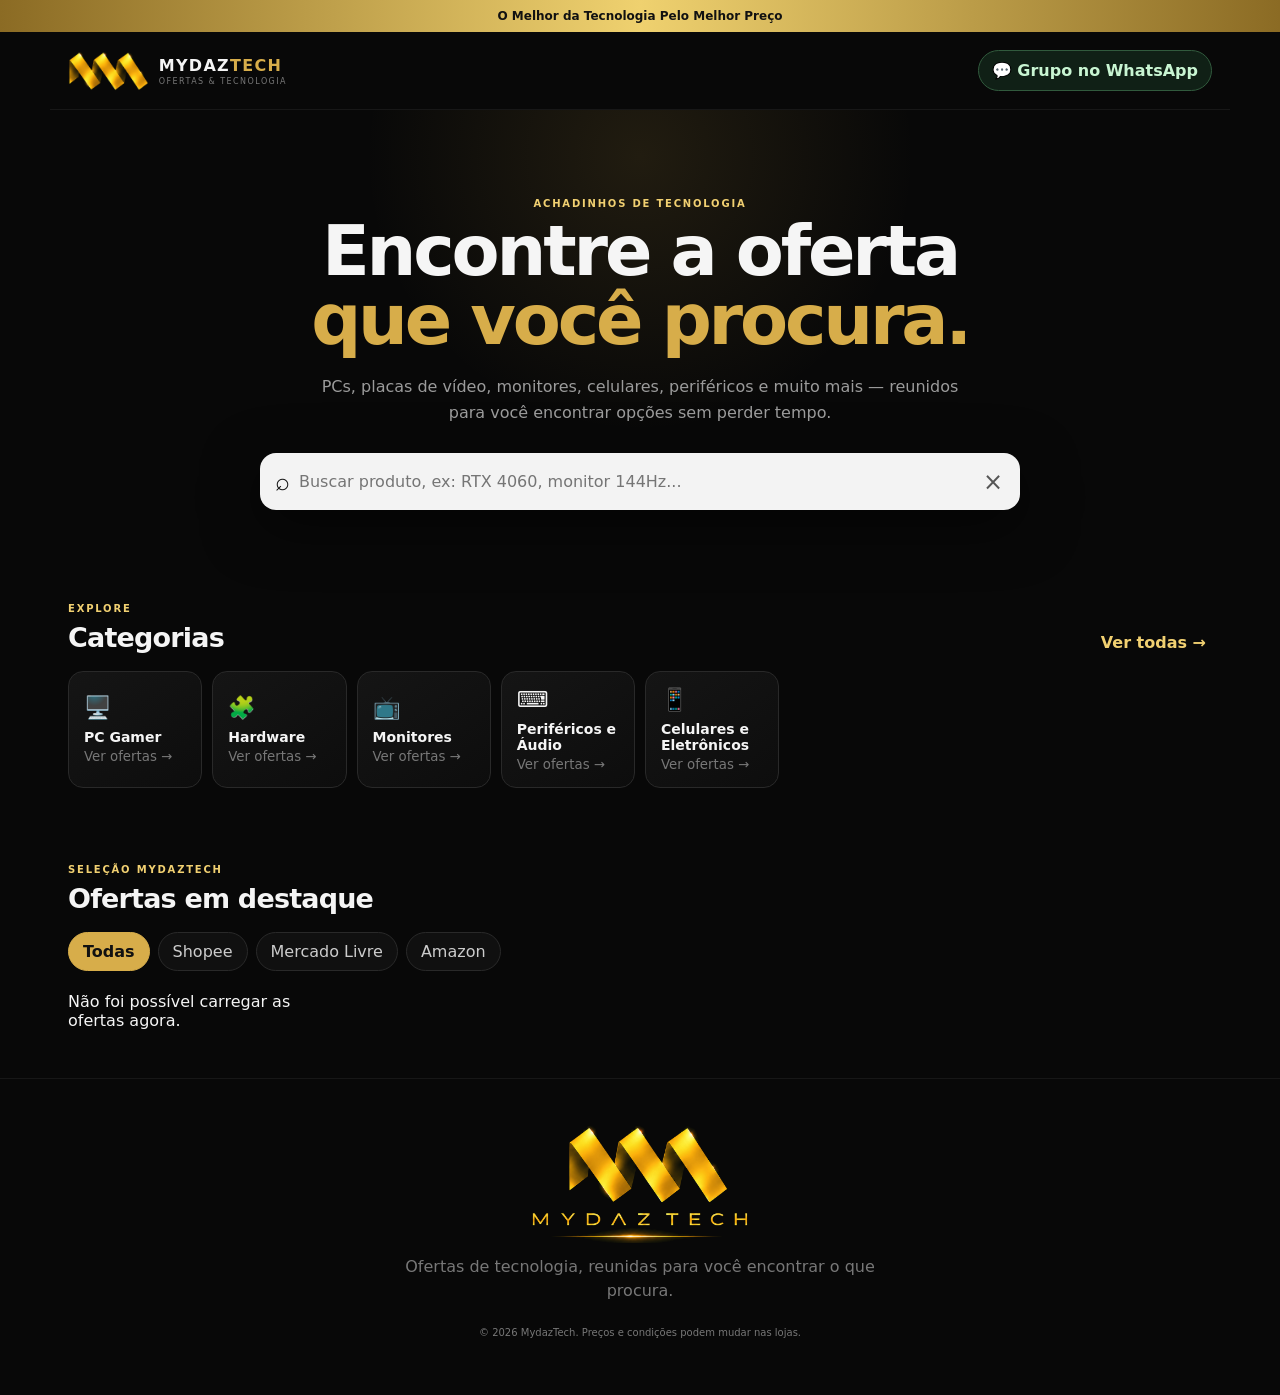
==== index.html @ 00b70042 "Replace brand text with logo images Updated the logo in the header and footer of the HTML file." ====
<!doctype html>
<html lang="pt-BR">
<head>
  <meta charset="utf-8">
  <meta name="viewport" content="width=device-width,initial-scale=1">
  <meta name="description" content="MydazTech — ofertas e achadinhos de tecnologia.">
  <title>MydazTech — Ofertas de Tecnologia</title>
  <link rel="icon" type="image/png" href="favicon.png">
  <link rel="stylesheet" href="styles.css">
</head>
<body>
  <div class="topbar">O Melhor da Tecnologia Pelo Melhor Preço</div>

  <header class="header">
    <a class="brand" href="#">
      <img class="brand-logo" src="logo-m.png" alt="MydazTech">
      <span><b>MYDAZ<span>TECH</span></b><small>OFERTAS &amp; TECNOLOGIA</small></span>
    </a>
    <button class="whatsapp-btn" id="openWhatsApp">💬 Grupo no WhatsApp</button>
  </header>

  <main>
    <section class="hero">
      <p class="eyebrow">ACHADINHOS DE TECNOLOGIA</p>
      <h1>Encontre a oferta<br><span>que você procura.</span></h1>
      <p class="hero-copy">PCs, placas de vídeo, monitores, celulares, periféricos e muito mais — reunidos para você encontrar opções sem perder tempo.</p>

      <div class="search-box">
        <span>⌕</span>
        <input id="search" type="search" placeholder="Buscar produto, ex: RTX 4060, monitor 144Hz..." autocomplete="off">
        <button id="clearSearch" aria-label="Limpar busca">×</button>
      </div>
    </section>

    <section class="section">
      <div class="section-head">
        <div><p class="eyebrow">EXPLORE</p><h2>Categorias</h2></div>
        <button class="link-button" id="allCategories">Ver todas →</button>
      </div>
      <div class="categories" id="categories"></div>
    </section>

    <section class="section offers">
      <div class="section-head">
        <div><p class="eyebrow">SELEÇÃO MYDAZTECH</p><h2>Ofertas em destaque</h2></div>
        <span class="count" id="count"></span>
      </div>

      <div class="filters" id="filters">
        <button class="filter active" data-store="Todas">Todas</button>
        <button class="filter" data-store="Shopee">Shopee</button>
        <button class="filter" data-store="Mercado Livre">Mercado Livre</button>
        <button class="filter" data-store="Amazon">Amazon</button>
      </div>

      <div class="products" id="products"></div>
      <div class="empty" id="empty" hidden>
        <strong>Nenhuma oferta encontrada</strong>
        <p>Tente outro termo ou escolha outra categoria.</p>
      </div>
    </section>
  </main>

  <footer class="footer">
    <img class="footer-logo" src="logo-completa.png" alt="MydazTech">
    <p>Ofertas de tecnologia, reunidas para você encontrar o que procura.</p>
    <small>© 2026 MydazTech. Preços e condições podem mudar nas lojas.</small>
  </footer>

  <div class="modal-bg" id="modal" hidden>
    <div class="modal">
      <button class="close" id="closeModal">×</button>
      <div class="modal-icon">💬</div>
      <p class="eyebrow">COMUNIDADE MYDAZTECH</p>
      <h2>Receba as ofertas no WhatsApp.</h2>
      <p>Entre no grupo para acompanhar achadinhos e promoções de tecnologia.</p>
      <a class="cta" id="whatsappLink" href="#" target="_blank" rel="noopener">Entrar no grupo →</a>
      <button class="secondary" id="continueBtn">Continuar navegando</button>
    </div>
  </div>

  <script src="app.js"></script>
</body>
</html>
---- styles.css ----
/* =====================================================
   ÍNDICE
   =====================================================
   1. Variáveis (cores)
   2. Base (reset, body, botões)
   3. Barra do topo e cabeçalho
   4. Hero (título + busca)
   5. Seções e categorias
   6. Filtros de loja
   7. Cards de produtos (foto, info, botão)
   8. Mensagem de vazio
   9. Rodapé
   10. Modal do WhatsApp
   11. Responsivo (telas maiores)
   ===================================================== */


/* =====================================================
   1. VARIÁVEIS (CORES)
   ===================================================== */

:root {
  --bg: #080808;
  --card: #111;
  --card2: #161616;
  --line: #292929;
  --text: #f5f5f5;
  --muted: #9b9b9b;
  --gold: #d7ad4a;
  --gold2: #f1d071;
}


/* =====================================================
   2. BASE
   ===================================================== */

* {
  box-sizing: border-box;
}

html {
  scroll-behavior: smooth;
}

body {
  margin: 0;
  background: var(--bg);
  color: var(--text);
  font-family: Inter, system-ui, -apple-system, BlinkMacSystemFont, "Segoe UI", sans-serif;
}

button,
input {
  font: inherit;
}

button,
a {
  -webkit-tap-highlight-color: transparent;
}

main {
  max-width: 1180px;
  margin: auto;
}


/* =====================================================
   3. BARRA DO TOPO E CABEÇALHO
   ===================================================== */

.topbar {
  padding: 9px 14px;
  text-align: center;
  background: linear-gradient(90deg, #8b6b24, #efd16f, #8b6b24);
  color: #111;
  font-size: 12px;
  font-weight: 900;
}

.header {
  max-width: 1180px;
  margin: auto;
  padding: 18px;
  display: flex;
  justify-content: space-between;
  align-items: center;
  gap: 12px;
  border-bottom: 1px solid #171717;
}

/* Logo */

.brand {
  display: flex;
  align-items: center;
  gap: 10px;
  color: inherit;
  text-decoration: none;
}

.brand-logo {
  height: 40px;                 /* tamanho da logo no cabeçalho */
  width: auto;
  display: block;
}

.brand b {
  display: block;
  letter-spacing: .08em;
  font-size: 16px;
}

.brand b span,
.footer b span {
  color: var(--gold);
}

.brand small {
  display: block;
  margin-top: 2px;
  color: #777;
  font-size: 8px;
  letter-spacing: .18em;
}

/* Botão do WhatsApp (cabeçalho) */

.whatsapp-btn {
  border: 1px solid #315a3d;
  background: #102016;
  color: #c8f5d2;
  border-radius: 999px;
  padding: 10px 13px;
  font-weight: 850;
  cursor: pointer;
}


/* =====================================================
   4. HERO (TÍTULO + BUSCA)
   ===================================================== */

.hero {
  text-align: center;
  padding: 68px 18px 48px;
  background: radial-gradient(circle at 50% 10%, rgba(215, 173, 74, .12), transparent 38%);
}

.eyebrow {
  margin: 0 0 8px;
  color: var(--gold2);
  font-size: 10px;
  font-weight: 900;
  letter-spacing: .18em;
}

h1 {
  margin: 0;
  font-size: clamp(38px, 8vw, 70px);
  line-height: .98;
  letter-spacing: -.045em;
}

h1 span {
  color: var(--gold);
}

.hero-copy {
  max-width: 650px;
  margin: 20px auto 28px;
  color: var(--muted);
  line-height: 1.6;
}

/* Campo de busca */

.search-box {
  max-width: 760px;
  margin: auto;
  display: flex;
  align-items: center;
  gap: 9px;
  background: #f3f3f3;
  color: #111;
  border-radius: 16px;
  padding: 5px 8px 5px 15px;
  box-shadow: 0 16px 55px #0008;
}

.search-box > span {
  font-size: 25px;
}

.search-box input {
  flex: 1;
  min-width: 0;
  border: 0;
  outline: 0;
  background: transparent;
  color: #111;
  padding: 14px 0;
}

.search-box button {
  border: 0;
  background: transparent;
  color: #555;
  font-size: 24px;
  cursor: pointer;
  width: 38px;
  height: 38px;
}


/* =====================================================
   5. SEÇÕES E CATEGORIAS
   ===================================================== */

.section {
  padding: 28px 18px 48px;
}

.section-head {
  display: flex;
  justify-content: space-between;
  align-items: end;
  gap: 12px;
  margin-bottom: 18px;
}

.section h2 {
  margin: 0;
  font-size: 27px;
  letter-spacing: -.03em;
}

.link-button {
  border: 0;
  background: transparent;
  color: var(--gold2);
  font-weight: 850;
  cursor: pointer;
}

.count {
  color: #777;
  font-size: 13px;
}

/* Cards de categoria */

.categories {
  display: grid;
  grid-template-columns: repeat(2, 1fr);
  gap: 10px;
}

.category {
  border: 1px solid var(--line);
  background: linear-gradient(145deg, #151515, #0d0d0d);
  color: var(--text);
  border-radius: 15px;
  padding: 15px;
  text-align: left;
  cursor: pointer;
  transition: .2s;
}

.category:hover,
.category.active {
  border-color: #715820;
  transform: translateY(-2px);
}

.category .icon {
  display: block;
  font-size: 22px;
  margin-bottom: 9px;
}

.category strong {
  display: block;
  font-size: 14px;
}

.category small {
  display: block;
  color: #777;
  margin-top: 4px;
}


/* =====================================================
   6. FILTROS DE LOJA
   ===================================================== */

.filters {
  display: flex;
  gap: 8px;
  overflow: auto;
  padding-bottom: 4px;
  margin-bottom: 17px;
}

.filter {
  white-space: nowrap;
  border: 1px solid var(--line);
  background: #101010;
  color: #ccc;
  border-radius: 999px;
  padding: 9px 14px;
  cursor: pointer;
}

.filter.active {
  background: var(--gold);
  color: #111;
  border-color: var(--gold);
  font-weight: 900;
}


/* =====================================================
   7. CARDS DE PRODUTOS
   ===================================================== */

/* Grade (2 colunas no celular) */

.products {
  display: grid;
  grid-template-columns: repeat(2, minmax(0, 1fr));
  gap: 12px;
}

/* Card */

.product {
  display: flex;
  flex-direction: column;       /* foto em cima, informações embaixo */
  overflow: hidden;
  border: 1px solid var(--line);
  background: var(--card);
  border-radius: 17px;
  transition: .2s;
}

.product:hover {
  transform: translateY(-3px);
  border-color: #5a4820;
}

/* ---- Foto (caixa quadrada, fundo branco, imagem centralizada) ---- */

.photo {
  position: relative;
  aspect-ratio: 1 / 1;          /* todas as fotos com o mesmo tamanho */
  display: flex;
  align-items: center;
  justify-content: center;
  overflow: hidden;
  background: #fff;             /* fundo branco, igual aos marketplaces */
  font-size: 54px;              /* tamanho do emoji reserva */
}

.photo img {
  width: 100%;
  height: 100%;
  object-fit: contain;          /* mostra o produto inteiro, sem cortar */
  padding: 14px;                /* respiro nas bordas */
  display: block;
  font-size: 12px;              /* evita texto gigante se a imagem falhar */
  color: #666;
}

/* Etiquetas sobre a foto (OFERTA / loja) */

.badge,
.store {
  position: absolute;
  top: 9px;
  padding: 5px 8px;
  border-radius: 7px;
  font-size: 9px;
  font-weight: 950;
  z-index: 1;
}

.badge {
  left: 9px;
  background: var(--gold);
  color: #111;
}

.store {
  right: 9px;
  background: #292929;
  color: #ddd;
}

/* ---- Informações do produto ---- */

.info {
  display: flex;
  flex-direction: column;
  flex: 1;                      /* ocupa o resto do card */
  padding: 13px;
}

.cat {
  font-size: 10px;
  color: #777;
}

.info h3 {
  margin: 6px 0 9px;
  font-size: 14px;
  line-height: 1.35;
  min-height: calc(1.35em * 3); /* reserva sempre 3 linhas */
  display: -webkit-box;
  -webkit-line-clamp: 3;        /* corta em 3 linhas com "..." */
  line-clamp: 3;
  -webkit-box-orient: vertical;
  overflow: hidden;
}

.old {
  text-decoration: line-through;
  color: #666;
  font-size: 11px;
  min-height: 14px;             /* mantém o espaço mesmo sem preço antigo */
}

.price {
  color: var(--gold2);
  font-size: 19px;
  font-weight: 950;
  margin: 2px 0 12px;
}

/* ---- Botão VER OFERTA ---- */

.buy {
  display: block;
  margin-top: auto;             /* empurra o botão para o fim do card */
  padding: 11px 7px;
  border-radius: 10px;
  background: #f2f2f2;
  color: #111;
  text-align: center;
  text-decoration: none;
  font-size: 12px;
  font-weight: 950;
}

.buy:hover {
  background: var(--gold);
}


/* =====================================================
   8. MENSAGEM DE VAZIO
   ===================================================== */

.empty {
  text-align: center;
  padding: 55px 20px;
  border: 1px dashed var(--line);
  border-radius: 18px;
}

.empty strong {
  font-size: 18px;
}

.empty p {
  color: #777;
}


/* =====================================================
   9. RODAPÉ
   ===================================================== */

.footer {
  text-align: center;
  padding: 45px 18px 55px;
  border-top: 1px solid #171717;
  color: #777;
}

.footer-logo {
  display: block;
  width: 220px;
  max-width: 70%;
  height: auto;
  margin: 0 auto 6px;
}

.footer b {
  color: #ddd;
  letter-spacing: .1em;
}

.footer p {
  max-width: 480px;
  margin: 12px auto 18px;
  line-height: 1.5;
}

.footer small {
  font-size: 10px;
}


/* =====================================================
   10. MODAL DO WHATSAPP
   ===================================================== */

#modal[hidden] {
  display: none !important;
}

.modal-bg {
  position: fixed;
  inset: 0;
  z-index: 20;
  display: grid;
  place-items: center;
  padding: 20px;
  background: #000c;
  backdrop-filter: blur(7px);
}

.modal {
  width: min(430px, 100%);
  position: relative;
  padding: 30px;
  border: 1px solid #5b4720;
  border-radius: 24px;
  background: linear-gradient(160deg, #181818, #0d0d0d);
  box-shadow: 0 30px 100px #000b;
}

.modal-icon {
  width: 52px;
  height: 52px;
  display: grid;
  place-items: center;
  border-radius: 15px;
  background: #102016;
  margin-bottom: 18px;
}

.modal h2 {
  font-size: 30px;
  line-height: 1.05;
  margin: 0 0 12px;
}

.modal p:not(.eyebrow) {
  color: #999;
  line-height: 1.55;
}

.close {
  position: absolute;
  right: 13px;
  top: 10px;
  border: 0;
  background: transparent;
  color: #aaa;
  font-size: 30px;
  cursor: pointer;
}

.cta,
.secondary {
  display: block;
  width: 100%;
  padding: 13px;
  border-radius: 11px;
  text-align: center;
  font-weight: 900;
  cursor: pointer;
}

.cta {
  background: var(--gold);
  color: #111;
  text-decoration: none;
  margin-top: 20px;
}

.secondary {
  margin-top: 7px;
  border: 0;
  background: transparent;
  color: #777;
}


/* =====================================================
   11. RESPONSIVO (TELAS MAIORES)
   ===================================================== */

/* Tablet */
@media (min-width: 700px) {
  .hero {
    padding-top: 88px;
    padding-bottom: 65px;
  }

  .categories {
    grid-template-columns: repeat(4, 1fr);
  }

  .products {
    grid-template-columns: repeat(4, 1fr);
  }
}

/* Computador */
@media (min-width: 1000px) {
  .categories {
    grid-template-columns: repeat(8, 1fr);
  }
}
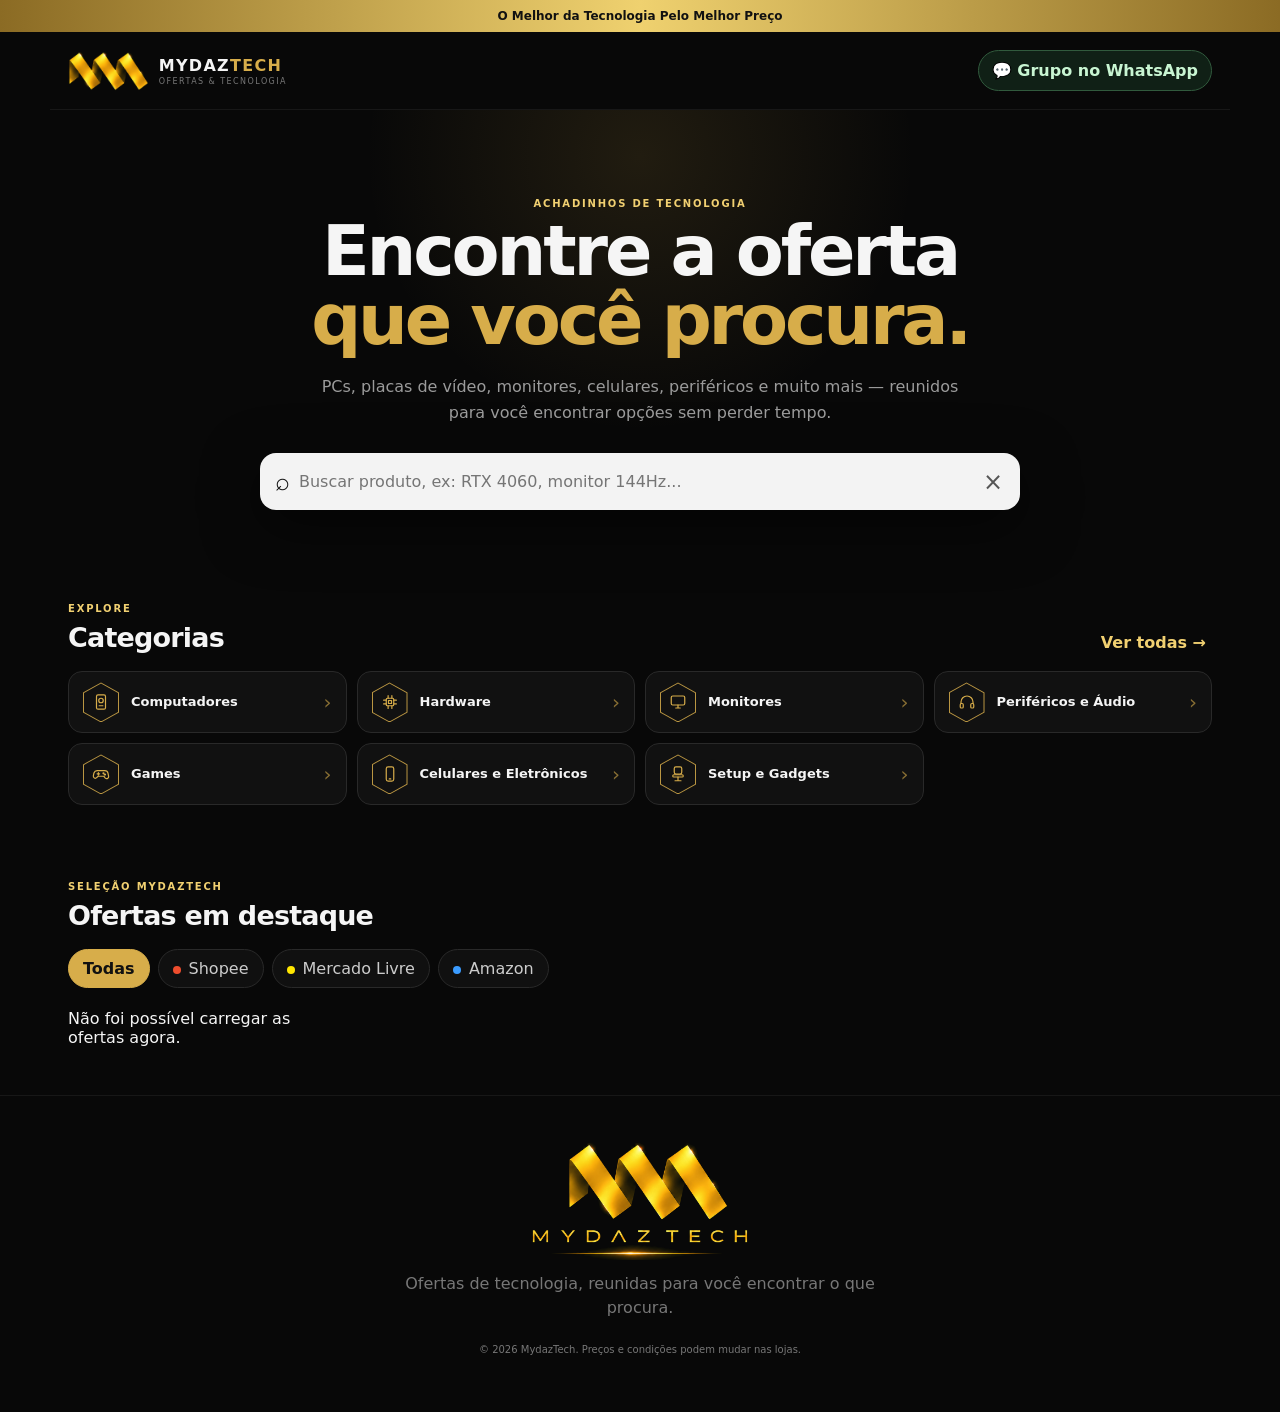
==== commit 47d727e6: "Update version numbers for CSS and JS files" ====
--- a/index.html
+++ b/index.html
@@ -6,7 +6,7 @@
   <meta name="description" content="MydazTech — ofertas e achadinhos de tecnologia.">
   <title>MydazTech — Ofertas de Tecnologia</title>
   <link rel="icon" type="image/png" href="favicon.png">
-  <link rel="stylesheet" href="styles.css">
+  <link rel="stylesheet" href="styles.css?v=6">
 </head>
 <body>
   <div class="topbar">O Melhor da Tecnologia Pelo Melhor Preço</div>
@@ -48,9 +48,9 @@
 
       <div class="filters" id="filters">
         <button class="filter active" data-store="Todas">Todas</button>
-        <button class="filter" data-store="Shopee">Shopee</button>
-        <button class="filter" data-store="Mercado Livre">Mercado Livre</button>
-        <button class="filter" data-store="Amazon">Amazon</button>
+        <button class="filter store-shopee" data-store="Shopee">Shopee</button>
+        <button class="filter store-mercadolivre" data-store="Mercado Livre">Mercado Livre</button>
+        <button class="filter store-amazon" data-store="Amazon">Amazon</button>
       </div>
 
       <div class="products" id="products"></div>
@@ -79,6 +79,6 @@
     </div>
   </div>
 
-  <script src="app.js"></script>
+  <script src="app.js?v=6"></script>
 </body>
 </html>
--- a/styles.css
+++ b/styles.css
@@ -249,7 +249,7 @@
   font-size: 13px;
 }
 
-/* Cards de categoria */
+/* Cards de categoria (compactos: ícone + nome) */
 
 .categories {
   display: grid;
@@ -257,38 +257,96 @@
   gap: 10px;
 }
 
+/* No celular, o último card (5º) ocupa a linha toda para não ficar sozinho */
+.category:last-child:nth-child(odd) {
+  grid-column: 1 / -1;
+}
+
 .category {
+  display: flex;
+  align-items: center;
+  gap: 12px;
+  min-height: 62px;
   border: 1px solid var(--line);
-  background: linear-gradient(145deg, #151515, #0d0d0d);
+  background: #111;
   color: var(--text);
-  border-radius: 15px;
-  padding: 15px;
+  border-radius: 14px;
+  padding: 10px 14px;
   text-align: left;
   cursor: pointer;
   transition: .2s;
 }
 
-.category:hover,
+.category:hover {
+  border-color: #5a4820;
+}
+
 .category.active {
-  border-color: #715820;
-  transform: translateY(-2px);
-}
+  border-color: var(--gold);
+  background: #17140c;
+}
+
+/* Setinha discreta no canto direito */
+
+.category::after {
+  content: "›";
+  margin-left: auto;
+  color: var(--gold);
+  opacity: .6;
+  font-size: 20px;
+  line-height: 1;
+}
+
+/* Ícone pequeno dentro de um hexágono dourado fino */
 
 .category .icon {
-  display: block;
-  font-size: 22px;
-  margin-bottom: 9px;
+  position: relative;
+  flex: none;
+  width: 36px;
+  height: 40px;
+  display: grid;
+  place-items: center;
+  color: var(--gold);
+}
+
+.category .icon::before,
+.category .icon::after {
+  content: "";
+  position: absolute;
+  clip-path: polygon(50% 0, 100% 25%, 100% 75%, 50% 100%, 0 75%, 0 25%);
+}
+
+.category .icon::before {
+  inset: 0;
+  background: var(--gold);          /* borda do hexágono */
+  opacity: .85;
+}
+
+.category .icon::after {
+  inset: 1px;
+  background: #111;                 /* miolo do hexágono */
+  transition: .2s;
+}
+
+.category .icon svg {
+  position: relative;
+  z-index: 1;
+  width: 18px;
+  height: 18px;
+}
+
+.category.active .icon {
+  color: #111;
+}
+
+.category.active .icon::after {
+  background: var(--gold);          /* hexágono preenchido quando selecionada */
 }
 
 .category strong {
   display: block;
-  font-size: 14px;
-}
-
-.category small {
-  display: block;
-  color: #777;
-  margin-top: 4px;
+  font-size: 13px;
+  line-height: 1.25;
 }
 
 
@@ -314,6 +372,24 @@
   cursor: pointer;
 }
 
+/* Bolinha de cor nos filtros de loja */
+
+.filter[data-store="Shopee"]::before,
+.filter[data-store="Mercado Livre"]::before,
+.filter[data-store="Amazon"]::before {
+  content: "";
+  display: inline-block;
+  width: 8px;
+  height: 8px;
+  margin-right: 8px;
+  border-radius: 50%;
+  background: var(--dot);
+}
+
+.filter[data-store="Shopee"]       { --dot: #ee4d2d; }
+.filter[data-store="Mercado Livre"] { --dot: #ffe600; }
+.filter[data-store="Amazon"]       { --dot: #3b9cff; }
+
 .filter.active {
   background: var(--gold);
   color: #111;
@@ -372,6 +448,20 @@
   display: block;
   font-size: 12px;              /* evita texto gigante se a imagem falhar */
   color: #666;
+}
+
+/* Imagem que não carregou: mostra o nome da marca no lugar */
+
+.photo.no-image img {
+  display: none;
+}
+
+.photo.no-image::after {
+  content: "MYDAZ TECH";
+  color: #c4c4c4;
+  font-size: 12px;
+  font-weight: 800;
+  letter-spacing: .25em;
 }
 
 /* Etiquetas sobre a foto (OFERTA / loja) */
@@ -393,11 +483,30 @@
   color: #111;
 }
 
+/* Etiqueta da loja: fundo escuro, borda e bolinha na cor da loja */
+
 .store {
   right: 9px;
-  background: #292929;
-  color: #ddd;
-}
+  display: flex;
+  align-items: center;
+  gap: 6px;
+  background: #141414;
+  color: #f0f0f0;
+  border: 1px solid var(--store-color, #3a3a3a);
+}
+
+.store::before {
+  content: "";
+  flex: none;
+  width: 7px;
+  height: 7px;
+  border-radius: 50%;
+  background: var(--store-color, #888);
+}
+
+.store-shopee       { --store-color: #ee4d2d; }   /* vermelho/laranja da Shopee */
+.store-mercadolivre { --store-color: #ffe600; }   /* amarelo do Mercado Livre */
+.store-amazon       { --store-color: #3b9cff; }   /* azul da Amazon */
 
 /* ---- Informações do produto ---- */
 
@@ -535,6 +644,8 @@
 
 .modal {
   width: min(430px, 100%);
+  max-height: 90vh;             /* não passa da tela em celulares pequenos */
+  overflow-y: auto;
   position: relative;
   padding: 30px;
   border: 1px solid #5b4720;
@@ -566,8 +677,11 @@
 
 .close {
   position: absolute;
-  right: 13px;
-  top: 10px;
+  right: 6px;
+  top: 4px;
+  width: 44px;                  /* área de toque maior no celular */
+  height: 44px;
+  z-index: 2;
   border: 0;
   background: transparent;
   color: #aaa;
@@ -616,6 +730,10 @@
     grid-template-columns: repeat(4, 1fr);
   }
 
+  .category:last-child:nth-child(odd) {
+    grid-column: auto;
+  }
+
   .products {
     grid-template-columns: repeat(4, 1fr);
   }
@@ -624,6 +742,6 @@
 /* Computador */
 @media (min-width: 1000px) {
   .categories {
-    grid-template-columns: repeat(8, 1fr);
+    grid-template-columns: repeat(4, 1fr);
   }
 }
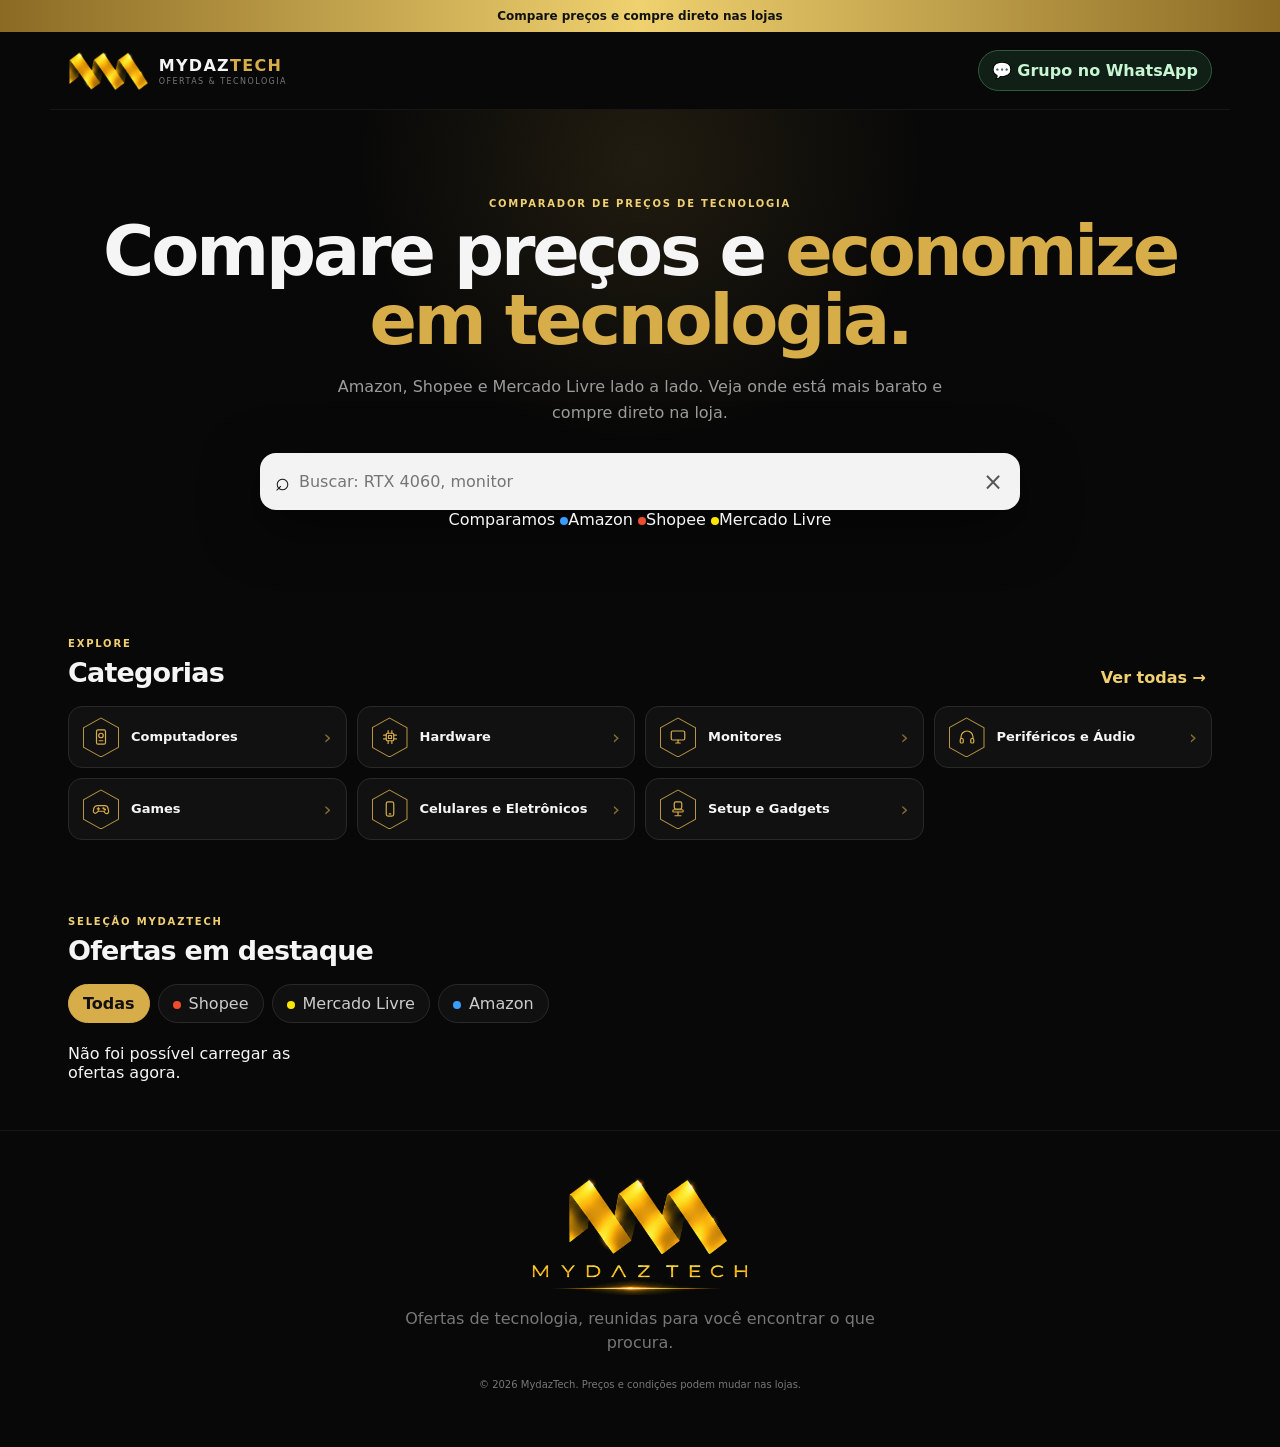
==== commit 15a9cf37: "Revise index.html for content and version updates Updated stylesheet and script versions, modified t" ====
--- a/index.html
+++ b/index.html
@@ -6,10 +6,10 @@
   <meta name="description" content="MydazTech — ofertas e achadinhos de tecnologia.">
   <title>MydazTech — Ofertas de Tecnologia</title>
   <link rel="icon" type="image/png" href="favicon.png">
-  <link rel="stylesheet" href="styles.css?v=6">
+  <link rel="stylesheet" href="styles.css?v=7">
 </head>
 <body>
-  <div class="topbar">O Melhor da Tecnologia Pelo Melhor Preço</div>
+  <div class="topbar">Compare preços e compre direto nas lojas</div>
 
   <header class="header">
     <a class="brand" href="#">
@@ -21,18 +21,35 @@
 
   <main>
     <section class="hero">
-      <p class="eyebrow">ACHADINHOS DE TECNOLOGIA</p>
-      <h1>Encontre a oferta<br><span>que você procura.</span></h1>
-      <p class="hero-copy">PCs, placas de vídeo, monitores, celulares, periféricos e muito mais — reunidos para você encontrar opções sem perder tempo.</p>
+      <p class="eyebrow">COMPARADOR DE PREÇOS DE TECNOLOGIA</p>
+      <h1>Compare preços e <span>economize em tecnologia.</span></h1>
+      <p class="hero-copy">Amazon, Shopee e Mercado Livre lado a lado. Veja onde está mais barato e compre direto na loja.</p>
 
       <div class="search-box">
         <span>⌕</span>
-        <input id="search" type="search" placeholder="Buscar produto, ex: RTX 4060, monitor 144Hz..." autocomplete="off">
+        <input id="search" type="search" placeholder="Buscar: RTX 4060, monitor" autocomplete="off">
         <button id="clearSearch" aria-label="Limpar busca">×</button>
+      </div>
+
+      <div class="trust">
+        <div class="trust-stores">
+          <span class="trust-label">Comparamos</span>
+          <span class="trust-chip"><i class="dot store-amazon"></i>Amazon</span>
+          <span class="trust-chip"><i class="dot store-shopee"></i>Shopee</span>
+          <span class="trust-chip"><i class="dot store-mercadolivre"></i>Mercado Livre</span>
+        </div>
+        <p class="trust-meta" id="trustMeta"></p>
       </div>
     </section>
 
-    <section class="section">
+    <section class="section highlights" id="highlights" hidden>
+      <div class="section-head">
+        <div><p class="eyebrow">MAIORES DESCONTOS</p><h2>Economize agora</h2></div>
+      </div>
+      <div class="hl-row" id="hlRow"></div>
+    </section>
+
+    <section class="section" id="categoriesSection">
       <div class="section-head">
         <div><p class="eyebrow">EXPLORE</p><h2>Categorias</h2></div>
         <button class="link-button" id="allCategories">Ver todas →</button>
@@ -79,6 +96,6 @@
     </div>
   </div>
 
-  <script src="app.js?v=6"></script>
+  <script src="app.js?v=7"></script>
 </body>
 </html>
--- a/styles.css
+++ b/styles.css
@@ -247,6 +247,7 @@
 .count {
   color: #777;
   font-size: 13px;
+  white-space: nowrap;
 }
 
 /* Cards de categoria (compactos: ícone + nome) */
@@ -374,21 +375,15 @@
 
 /* Bolinha de cor nos filtros de loja */
 
-.filter[data-store="Shopee"]::before,
-.filter[data-store="Mercado Livre"]::before,
-.filter[data-store="Amazon"]::before {
+.filter[class*="store-"]::before {
   content: "";
   display: inline-block;
   width: 8px;
   height: 8px;
   margin-right: 8px;
   border-radius: 50%;
-  background: var(--dot);
-}
-
-.filter[data-store="Shopee"]       { --dot: #ee4d2d; }
-.filter[data-store="Mercado Livre"] { --dot: #ffe600; }
-.filter[data-store="Amazon"]       { --dot: #3b9cff; }
+  background: var(--store-color, #888);
+}
 
 .filter.active {
   background: var(--gold);
@@ -422,9 +417,18 @@
   transition: .2s;
 }
 
+.product {
+  cursor: pointer;
+}
+
 .product:hover {
   transform: translateY(-3px);
   border-color: #5a4820;
+}
+
+.product:focus-visible {
+  outline: 2px solid var(--gold);
+  outline-offset: 2px;
 }
 
 /* ---- Foto (caixa quadrada, fundo branco, imagem centralizada) ---- */
@@ -500,6 +504,23 @@
   flex: none;
   width: 7px;
   height: 7px;
+  border-radius: 50%;
+  background: var(--store-color, #888);
+}
+
+.store-multi::before {
+  display: none;
+}
+
+.store em {
+  font-style: normal;
+}
+
+.dot {
+  display: inline-block;
+  flex: none;
+  width: 8px;
+  height: 8px;
   border-radius: 50%;
   background: var(--store-color, #888);
 }
@@ -549,6 +570,14 @@
 }
 
 /* ---- Botão VER OFERTA ---- */
+
+.price small {
+  margin-left: 6px;
+  color: #888;
+  font-size: 10px;
+  font-weight: 700;
+  letter-spacing: .02em;
+}
 
 .buy {
   display: block;
@@ -622,6 +651,239 @@
   font-size: 10px;
 }
 
+
+
+/* =====================================================
+   9B. PÁGINA DO PRODUTO (abre ao tocar no card)
+   ===================================================== */
+
+.pm-bg {
+  position: fixed;
+  inset: 0;
+  z-index: 30;
+  display: grid;
+  align-items: end;
+  justify-items: center;
+  background: #000c;
+  backdrop-filter: blur(7px);
+}
+
+.pm-bg[hidden] {
+  display: none !important;
+}
+
+.pm {
+  position: relative;
+  width: 100%;
+  max-width: 520px;
+  max-height: 92vh;
+  overflow-y: auto;
+  padding-bottom: 22px;
+  background: linear-gradient(160deg, #181818, #0d0d0d);
+  border: 1px solid #3a2f14;
+  border-bottom: 0;
+  border-radius: 24px 24px 0 0;
+  box-shadow: 0 -20px 80px #000b;
+  animation: pmUp .25s ease;
+}
+
+@keyframes pmUp {
+  from { transform: translateY(30px); opacity: 0; }
+  to   { transform: none; opacity: 1; }
+}
+
+.pm-close {
+  position: sticky;
+  top: 10px;
+  z-index: 3;
+  display: block;
+  width: 40px;
+  height: 40px;
+  margin: 10px 10px -50px auto;
+  border: 1px solid #333;
+  border-radius: 50%;
+  background: #000a;
+  color: #fff;
+  font-size: 24px;
+  line-height: 1;
+  cursor: pointer;
+}
+
+.pm-photo {
+  aspect-ratio: 16 / 11;
+  max-height: 36vh;
+  display: flex;
+  align-items: center;
+  justify-content: center;
+  background: #fff;
+}
+
+.pm-photo img {
+  width: 100%;
+  height: 100%;
+  object-fit: contain;
+  padding: 18px;
+  display: block;
+  font-size: 12px;
+  color: #666;
+}
+
+.pm-photo.no-image img {
+  display: none;
+}
+
+.pm-photo.no-image::after {
+  content: "MYDAZ TECH";
+  color: #c4c4c4;
+  font-size: 12px;
+  font-weight: 800;
+  letter-spacing: .25em;
+}
+
+.pm-body {
+  padding: 18px 18px 0;
+}
+
+.pm-cat {
+  font-size: 11px;
+  color: #777;
+  letter-spacing: .08em;
+  text-transform: uppercase;
+}
+
+.pm h2 {
+  margin: 6px 0 10px;
+  font-size: 20px;
+  line-height: 1.3;
+  letter-spacing: -.01em;
+}
+
+.pm-old {
+  color: #777;
+  font-size: 13px;
+}
+
+.pm-off {
+  margin-left: 8px;
+  padding: 3px 7px;
+  border-radius: 6px;
+  background: var(--gold);
+  color: #111;
+  font-size: 11px;
+  font-weight: 900;
+}
+
+.pm-summary {
+  margin: 14px 0 4px;
+  padding: 10px 12px;
+  border: 1px dashed #5a4820;
+  border-radius: 12px;
+  color: var(--gold2);
+  font-size: 13px;
+}
+
+.pm-title {
+  margin: 18px 0 10px;
+  color: var(--gold2);
+  font-size: 11px;
+  font-weight: 900;
+  letter-spacing: .18em;
+}
+
+.offers-list {
+  display: grid;
+  gap: 10px;
+}
+
+.offer {
+  display: grid;
+  grid-template-columns: 1fr auto;
+  grid-template-areas:
+    "store price"
+    "tag go";
+  gap: 4px 12px;
+  align-items: center;
+  padding: 14px;
+  border: 1px solid var(--line);
+  border-radius: 14px;
+  background: #111;
+  color: var(--text);
+  text-decoration: none;
+  transition: .2s;
+}
+
+.offer:hover {
+  border-color: #5a4820;
+}
+
+.offer.best {
+  border-color: var(--gold);
+  background: #17140c;
+}
+
+.o-store {
+  grid-area: store;
+  display: flex;
+  align-items: center;
+  gap: 8px;
+  font-size: 15px;
+  font-weight: 800;
+}
+
+.o-price {
+  grid-area: price;
+  color: var(--gold2);
+  font-size: 20px;
+  font-weight: 950;
+  text-align: right;
+}
+
+.o-tag {
+  grid-area: tag;
+  justify-self: start;
+  padding: 4px 8px;
+  border-radius: 6px;
+  background: var(--gold);
+  color: #111;
+  font-size: 10px;
+  font-weight: 950;
+}
+
+.o-diff {
+  grid-area: tag;
+  justify-self: start;
+  color: #999;
+  font-size: 12px;
+}
+
+.o-go {
+  grid-area: go;
+  justify-self: end;
+  color: #fff;
+  font-size: 12px;
+  font-weight: 900;
+}
+
+.pm-foot {
+  margin: 16px 18px 0;
+  color: #777;
+  font-size: 11px;
+  line-height: 1.5;
+  text-align: center;
+}
+
+@media (min-width: 700px) {
+  .pm-bg {
+    align-items: center;
+    padding: 20px;
+  }
+
+  .pm {
+    max-height: 90vh;
+    border-bottom: 1px solid #3a2f14;
+    border-radius: 24px;
+  }
+}
 
 /* =====================================================
    10. MODAL DO WHATSAPP
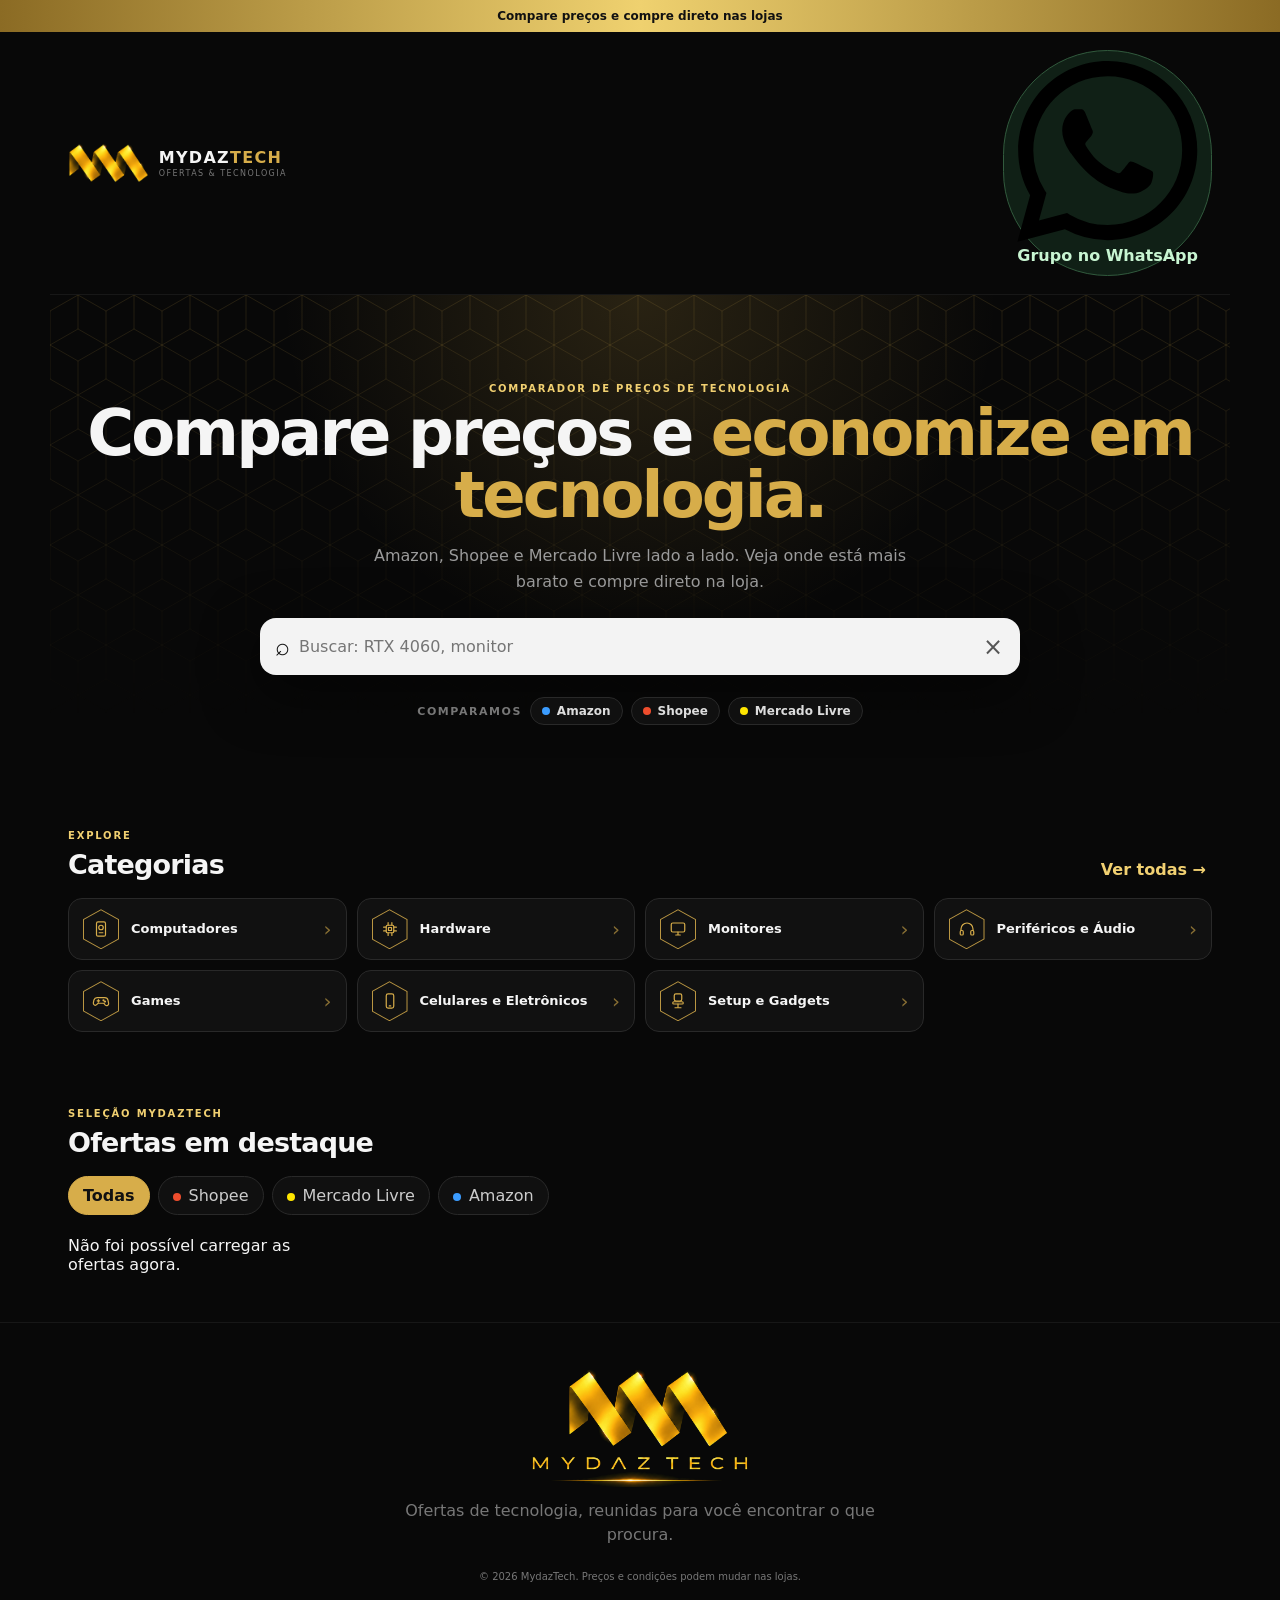
==== commit 087e2ab5: "Update index.html" ====
--- a/index.html
+++ b/index.html
@@ -6,7 +6,7 @@
   <meta name="description" content="MydazTech — ofertas e achadinhos de tecnologia.">
   <title>MydazTech — Ofertas de Tecnologia</title>
   <link rel="icon" type="image/png" href="favicon.png">
-  <link rel="stylesheet" href="styles.css?v=7">
+  <link rel="stylesheet" href="styles.css?v=9">
 </head>
 <body>
   <div class="topbar">Compare preços e compre direto nas lojas</div>
@@ -16,7 +16,7 @@
       <img class="brand-logo" src="logo-m.png" alt="MydazTech">
       <span><b>MYDAZ<span>TECH</span></b><small>OFERTAS &amp; TECNOLOGIA</small></span>
     </a>
-    <button class="whatsapp-btn" id="openWhatsApp">💬 Grupo no WhatsApp</button>
+    <button class="whatsapp-btn" id="openWhatsApp"><svg viewBox="0 0 24 24" aria-hidden="true"><path d="M17.472 14.382c-.297-.149-1.758-.867-2.03-.967-.273-.099-.471-.148-.67.15-.197.297-.767.966-.94 1.164-.173.199-.347.223-.644.075-.297-.15-1.255-.463-2.39-1.475-.883-.788-1.48-1.761-1.653-2.059-.173-.297-.018-.458.13-.606.134-.133.298-.347.446-.52.149-.174.198-.298.298-.497.099-.198.05-.371-.025-.52-.075-.149-.669-1.612-.916-2.207-.242-.579-.487-.5-.669-.51-.173-.008-.371-.01-.57-.01-.198 0-.52.074-.792.372-.272.297-1.04 1.016-1.04 2.479 0 1.462 1.065 2.875 1.213 3.074.149.198 2.096 3.2 5.077 4.487.709.306 1.262.489 1.694.625.712.227 1.36.195 1.871.118.571-.085 1.758-.719 2.006-1.413.248-.694.248-1.289.173-1.413-.074-.124-.272-.198-.57-.347m-5.421 7.403h-.004a9.87 9.87 0 01-5.031-1.378l-.361-.214-3.741.982.998-3.648-.235-.374a9.86 9.86 0 01-1.51-5.26c.001-5.45 4.436-9.884 9.888-9.884 2.64 0 5.122 1.03 6.988 2.898a9.825 9.825 0 012.893 6.994c-.003 5.45-4.437 9.884-9.885 9.884m8.413-18.297A11.815 11.815 0 0012.05 0C5.495 0 .16 5.335.157 11.892c0 2.096.547 4.142 1.588 5.945L.057 24l6.305-1.654a11.882 11.882 0 005.683 1.448h.005c6.554 0 11.89-5.335 11.893-11.893a11.821 11.821 0 00-3.48-8.413Z"/></svg><span>Grupo no WhatsApp</span></button>
   </header>
 
   <main>
@@ -87,7 +87,7 @@
   <div class="modal-bg" id="modal" hidden>
     <div class="modal">
       <button class="close" id="closeModal">×</button>
-      <div class="modal-icon">💬</div>
+      <div class="modal-icon"><svg viewBox="0 0 24 24" aria-hidden="true"><path d="M17.472 14.382c-.297-.149-1.758-.867-2.03-.967-.273-.099-.471-.148-.67.15-.197.297-.767.966-.94 1.164-.173.199-.347.223-.644.075-.297-.15-1.255-.463-2.39-1.475-.883-.788-1.48-1.761-1.653-2.059-.173-.297-.018-.458.13-.606.134-.133.298-.347.446-.52.149-.174.198-.298.298-.497.099-.198.05-.371-.025-.52-.075-.149-.669-1.612-.916-2.207-.242-.579-.487-.5-.669-.51-.173-.008-.371-.01-.57-.01-.198 0-.52.074-.792.372-.272.297-1.04 1.016-1.04 2.479 0 1.462 1.065 2.875 1.213 3.074.149.198 2.096 3.2 5.077 4.487.709.306 1.262.489 1.694.625.712.227 1.36.195 1.871.118.571-.085 1.758-.719 2.006-1.413.248-.694.248-1.289.173-1.413-.074-.124-.272-.198-.57-.347m-5.421 7.403h-.004a9.87 9.87 0 01-5.031-1.378l-.361-.214-3.741.982.998-3.648-.235-.374a9.86 9.86 0 01-1.51-5.26c.001-5.45 4.436-9.884 9.888-9.884 2.64 0 5.122 1.03 6.988 2.898a9.825 9.825 0 012.893 6.994c-.003 5.45-4.437 9.884-9.885 9.884m8.413-18.297A11.815 11.815 0 0012.05 0C5.495 0 .16 5.335.157 11.892c0 2.096.547 4.142 1.588 5.945L.057 24l6.305-1.654a11.882 11.882 0 005.683 1.448h.005c6.554 0 11.89-5.335 11.893-11.893a11.821 11.821 0 00-3.48-8.413Z"/></svg></div>
       <p class="eyebrow">COMUNIDADE MYDAZTECH</p>
       <h2>Receba as ofertas no WhatsApp.</h2>
       <p>Entre no grupo para acompanhar achadinhos e promoções de tecnologia.</p>
@@ -96,6 +96,6 @@
     </div>
   </div>
 
-  <script src="app.js?v=7"></script>
+  <script src="app.js?v=9"></script>
 </body>
 </html>
--- a/styles.css
+++ b/styles.css
@@ -143,9 +143,26 @@
    ===================================================== */
 
 .hero {
+  position: relative;
+  overflow: hidden;
   text-align: center;
-  padding: 68px 18px 48px;
-  background: radial-gradient(circle at 50% 10%, rgba(215, 173, 74, .12), transparent 38%);
+  padding: 46px 18px 36px;
+  background: radial-gradient(circle at 50% 0%, rgba(215, 173, 74, .16), transparent 46%);
+}
+
+/* padrão sutil de hexágonos dourados, que some para baixo */
+.hero::before {
+  content: "";
+  position: absolute;
+  inset: 0;
+  pointer-events: none;
+  background-image: url("data:image/svg+xml,%3Csvg xmlns='http://www.w3.org/2000/svg' width='56' height='100' viewBox='0 0 56 100'%3E%3Cpath d='M28 66L0 50L0 16L28 0L56 16L56 50L28 66L28 100' fill='none' stroke='%23d7ad4a' stroke-opacity='.14' stroke-width='1'/%3E%3Cpath d='M28 0L28 34L0 50L0 84L28 100L56 84L56 50L28 34' fill='none' stroke='%23d7ad4a' stroke-opacity='.14' stroke-width='1'/%3E%3C/svg%3E");
+  -webkit-mask-image: linear-gradient(#000 0%, transparent 85%);
+  mask-image: linear-gradient(#000 0%, transparent 85%);
+}
+
+.hero > * {
+  position: relative;
 }
 
 .eyebrow {
@@ -158,7 +175,7 @@
 
 h1 {
   margin: 0;
-  font-size: clamp(38px, 8vw, 70px);
+  font-size: clamp(34px, 8vw, 64px);
   line-height: .98;
   letter-spacing: -.045em;
 }
@@ -168,8 +185,8 @@
 }
 
 .hero-copy {
-  max-width: 650px;
-  margin: 20px auto 28px;
+  max-width: 560px;
+  margin: 16px auto 24px;
   color: var(--muted);
   line-height: 1.6;
 }
@@ -351,6 +368,158 @@
 }
 
 
+/* Faixa de confiança (lojas comparadas + números) */
+
+.trust {
+  margin-top: 22px;
+}
+
+.trust-stores {
+  display: flex;
+  flex-wrap: wrap;
+  justify-content: center;
+  align-items: center;
+  gap: 8px;
+}
+
+.trust-label {
+  color: #777;
+  font-size: 11px;
+  font-weight: 800;
+  letter-spacing: .14em;
+  text-transform: uppercase;
+}
+
+.trust-chip {
+  display: inline-flex;
+  align-items: center;
+  gap: 7px;
+  padding: 6px 11px;
+  border: 1px solid var(--line);
+  border-radius: 999px;
+  background: #101010;
+  color: #ddd;
+  font-size: 12px;
+  font-weight: 800;
+}
+
+.trust-meta {
+  margin: 12px 0 0;
+  color: #777;
+  font-size: 12px;
+}
+
+
+/* Maiores descontos (fileira com rolagem lateral) */
+
+.highlights {
+  padding-top: 8px;
+  padding-bottom: 20px;
+}
+
+.hl-row {
+  display: flex;
+  gap: 12px;
+  overflow-x: auto;
+  padding-bottom: 8px;
+  scroll-snap-type: x proximity;
+  -webkit-overflow-scrolling: touch;
+}
+
+.hl-card {
+  position: relative;
+  flex: none;
+  width: 150px;
+  display: flex;
+  flex-direction: column;
+  gap: 4px;
+  padding: 0 0 12px;
+  border: 1px solid var(--line);
+  border-radius: 16px;
+  background: var(--card);
+  color: var(--text);
+  text-align: left;
+  cursor: pointer;
+  overflow: hidden;
+  scroll-snap-align: start;
+  transition: .2s;
+}
+
+.hl-card:hover {
+  border-color: #5a4820;
+  transform: translateY(-2px);
+}
+
+.hl-off {
+  position: absolute;
+  top: 8px;
+  left: 8px;
+  z-index: 1;
+  padding: 4px 7px;
+  border-radius: 7px;
+  background: var(--gold);
+  color: #111;
+  font-size: 11px;
+  font-weight: 950;
+}
+
+.hl-photo {
+  aspect-ratio: 1;
+  display: flex;
+  align-items: center;
+  justify-content: center;
+  margin-bottom: 6px;
+  background: #fff;
+}
+
+.hl-photo img {
+  width: 100%;
+  height: 100%;
+  object-fit: contain;
+  padding: 10px;
+  display: block;
+  font-size: 0;
+}
+
+.hl-photo.no-image img {
+  display: none;
+}
+
+.hl-photo.no-image::after {
+  content: "MYDAZ";
+  color: #c4c4c4;
+  font-size: 11px;
+  font-weight: 800;
+  letter-spacing: .25em;
+}
+
+.hl-name {
+  display: -webkit-box;
+  -webkit-line-clamp: 2;
+  line-clamp: 2;
+  -webkit-box-orient: vertical;
+  overflow: hidden;
+  min-height: calc(1.3em * 2);
+  padding: 0 10px;
+  font-size: 12px;
+  line-height: 1.3;
+}
+
+.hl-price {
+  padding: 0 10px;
+  color: var(--gold2);
+  font-size: 16px;
+  font-weight: 950;
+}
+
+.hl-old {
+  padding: 0 10px;
+  color: #666;
+  font-size: 11px;
+  text-decoration: line-through;
+}
+
+
 /* =====================================================
    6. FILTROS DE LOJA
    ===================================================== */
@@ -566,17 +735,19 @@
   color: var(--gold2);
   font-size: 19px;
   font-weight: 950;
-  margin: 2px 0 12px;
+  margin: 0 0 12px;
 }
 
 /* ---- Botão VER OFERTA ---- */
 
-.price small {
-  margin-left: 6px;
-  color: #888;
+.from {
+  min-height: 12px;              /* mantém o espaço mesmo em produto de 1 loja */
+  margin-top: 2px;
+  color: #8a8a8a;
   font-size: 10px;
   font-weight: 700;
-  letter-spacing: .02em;
+  letter-spacing: .06em;
+  text-transform: uppercase;
 }
 
 .buy {
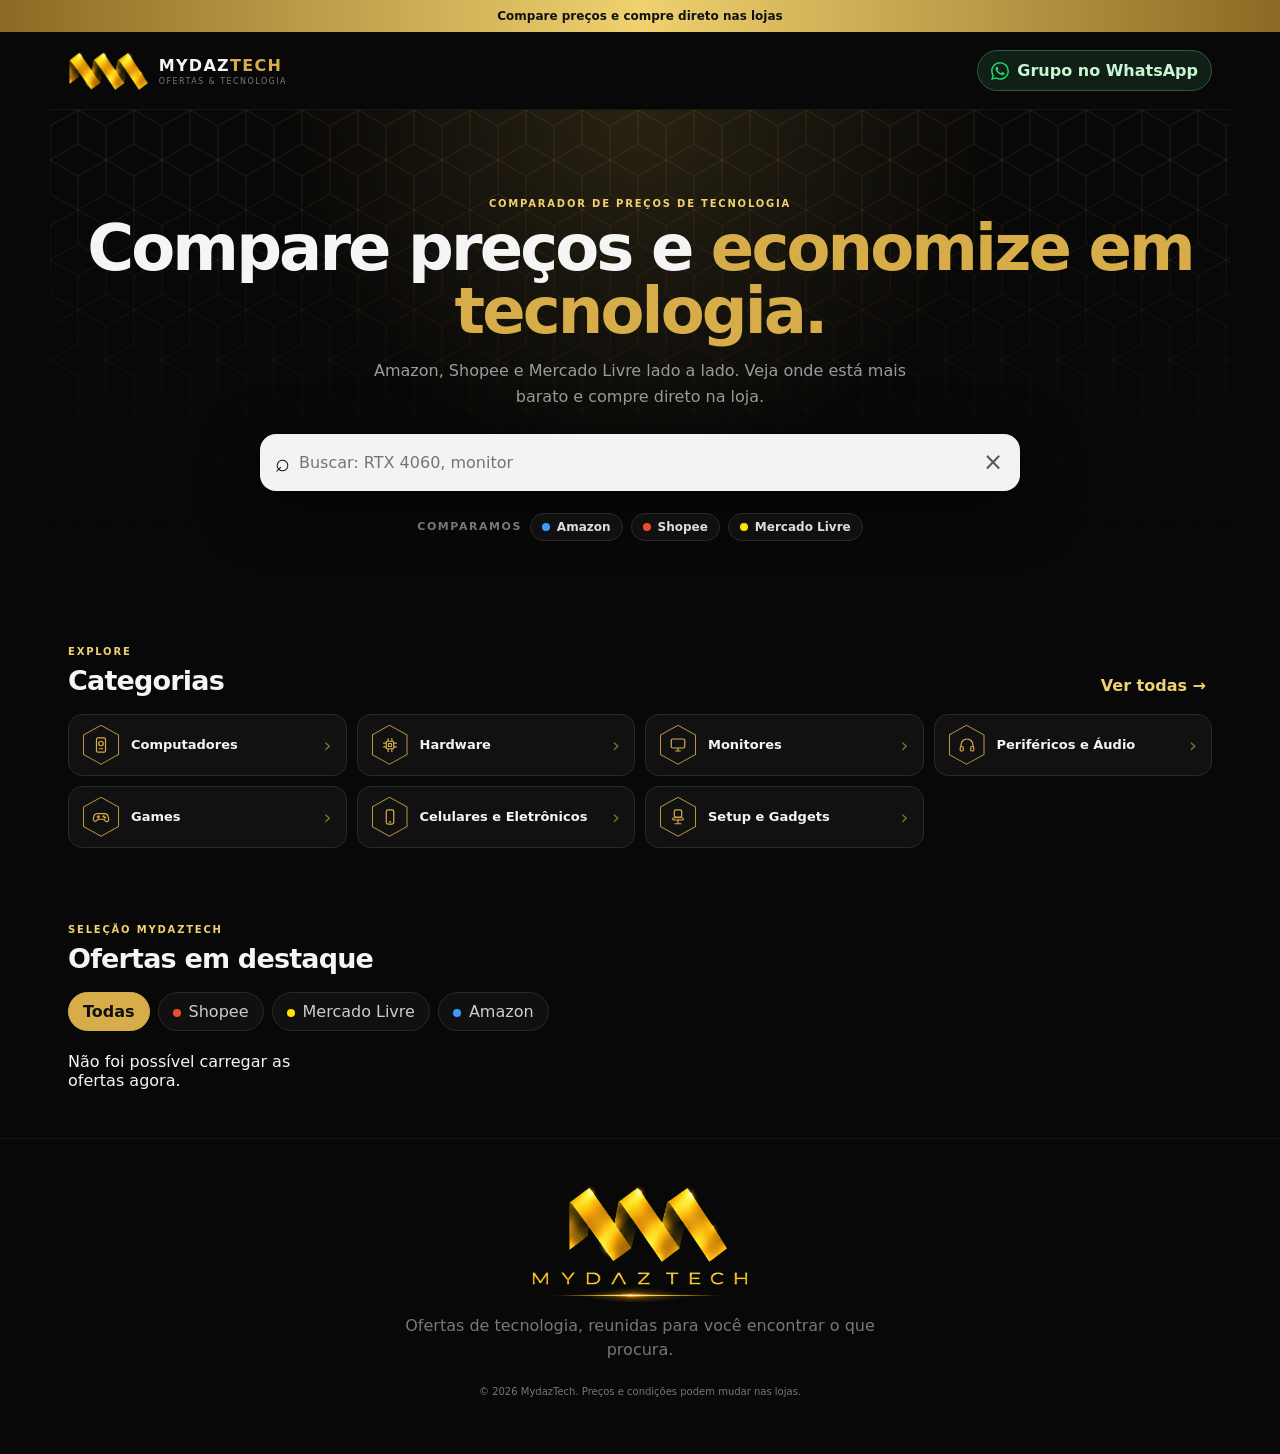
==== commit ce34130c: "Update version numbers for CSS and JS files" ====
--- a/index.html
+++ b/index.html
@@ -6,7 +6,7 @@
   <meta name="description" content="MydazTech — ofertas e achadinhos de tecnologia.">
   <title>MydazTech — Ofertas de Tecnologia</title>
   <link rel="icon" type="image/png" href="favicon.png">
-  <link rel="stylesheet" href="styles.css?v=9">
+  <link rel="stylesheet" href="styles.css?v=10">
 </head>
 <body>
   <div class="topbar">Compare preços e compre direto nas lojas</div>
@@ -44,7 +44,7 @@
 
     <section class="section highlights" id="highlights" hidden>
       <div class="section-head">
-        <div><p class="eyebrow">MAIORES DESCONTOS</p><h2>Economize agora</h2></div>
+        <div><p class="eyebrow">DESTAQUES</p><h2>Top ofertas</h2></div>
       </div>
       <div class="hl-row" id="hlRow"></div>
     </section>
@@ -96,6 +96,6 @@
     </div>
   </div>
 
-  <script src="app.js?v=9"></script>
+  <script src="app.js?v=10"></script>
 </body>
 </html>
--- a/styles.css
+++ b/styles.css
@@ -128,6 +128,11 @@
 /* Botão do WhatsApp (cabeçalho) */
 
 .whatsapp-btn {
+  display: inline-flex;
+  align-items: center;
+  justify-content: center;
+  gap: 8px;
+  text-align: center;
   border: 1px solid #315a3d;
   background: #102016;
   color: #c8f5d2;
@@ -135,6 +140,22 @@
   padding: 10px 13px;
   font-weight: 850;
   cursor: pointer;
+}
+
+
+/* Ícone do WhatsApp (verde oficial) */
+
+.whatsapp-btn svg {
+  flex: none;
+  width: 18px;
+  height: 18px;
+  fill: #25d366;
+}
+
+.modal-icon svg {
+  width: 28px;
+  height: 28px;
+  fill: #25d366;
 }
 
 
@@ -751,6 +772,7 @@
 }
 
 .buy {
+  white-space: nowrap;
   display: block;
   margin-top: auto;             /* empurra o botão para o fim do card */
   padding: 11px 7px;
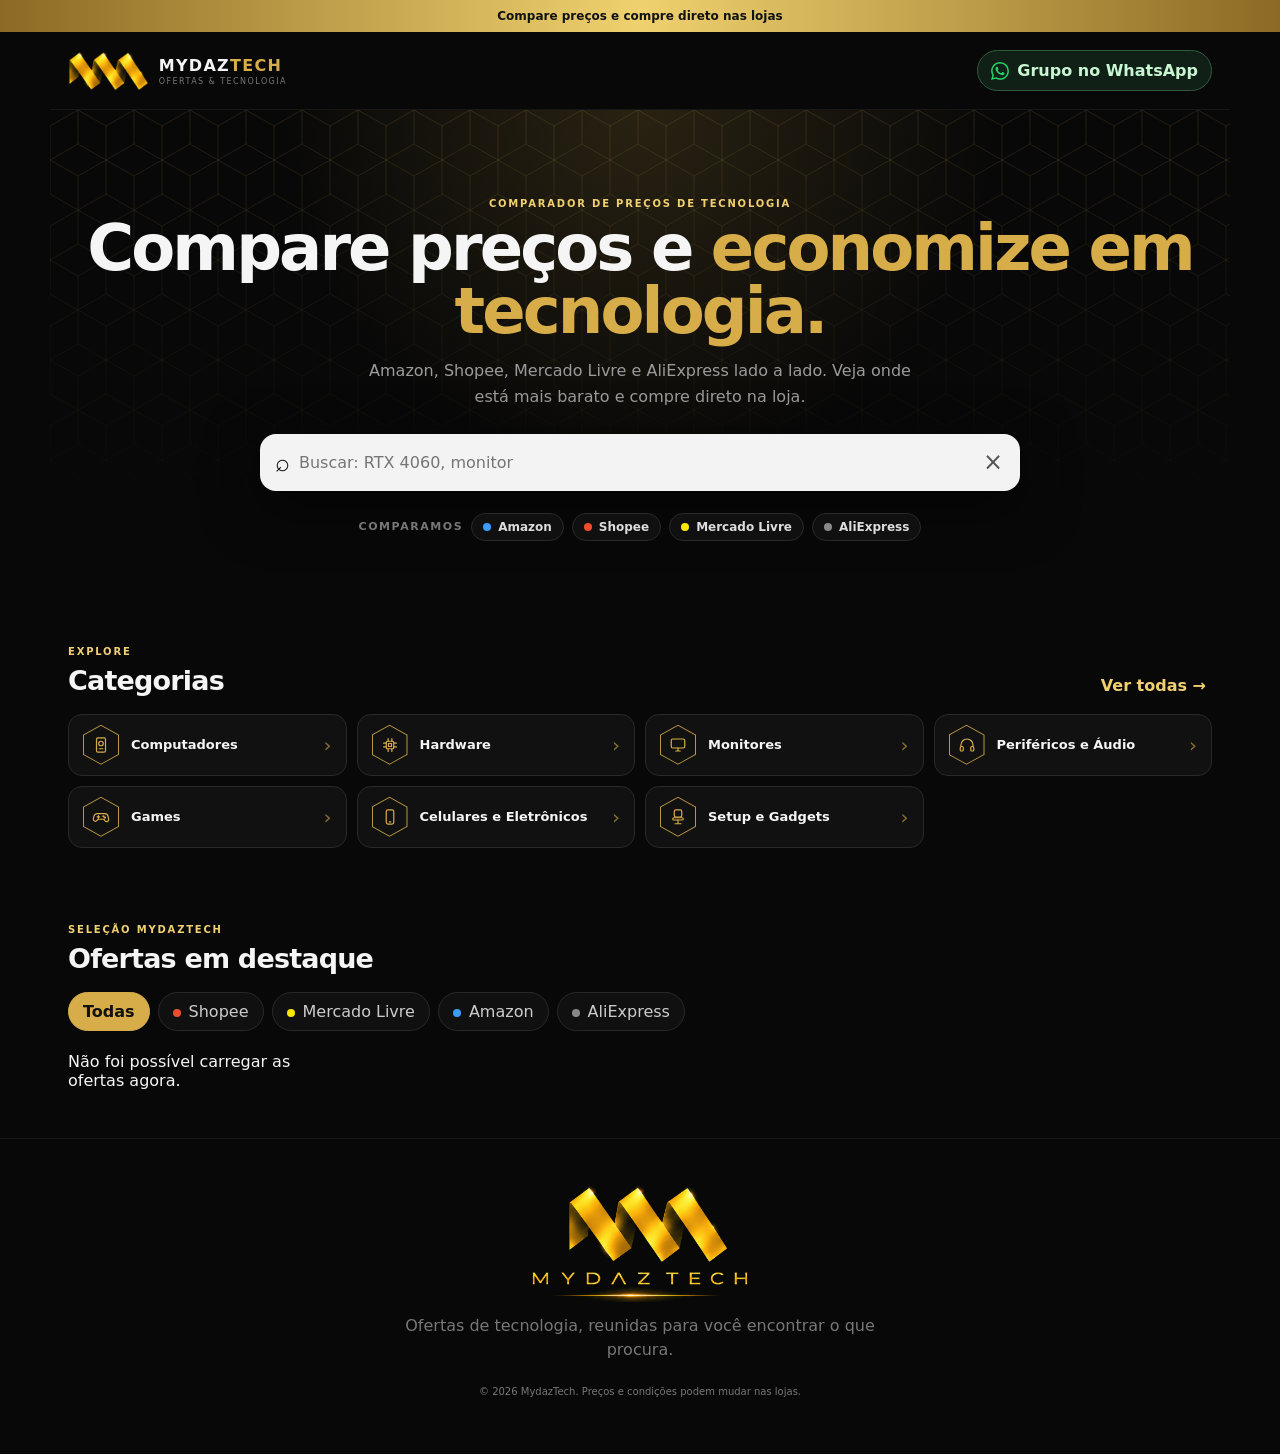
==== commit cf4d7889: "Increment version numbers for styles and scripts Updated version numbers for CSS and JS files." ====
--- a/index.html
+++ b/index.html
@@ -6,7 +6,7 @@
   <meta name="description" content="MydazTech — ofertas e achadinhos de tecnologia.">
   <title>MydazTech — Ofertas de Tecnologia</title>
   <link rel="icon" type="image/png" href="favicon.png">
-  <link rel="stylesheet" href="styles.css?v=10">
+  <link rel="stylesheet" href="styles.css?v=11">
 </head>
 <body>
   <div class="topbar">Compare preços e compre direto nas lojas</div>
@@ -23,7 +23,7 @@
     <section class="hero">
       <p class="eyebrow">COMPARADOR DE PREÇOS DE TECNOLOGIA</p>
       <h1>Compare preços e <span>economize em tecnologia.</span></h1>
-      <p class="hero-copy">Amazon, Shopee e Mercado Livre lado a lado. Veja onde está mais barato e compre direto na loja.</p>
+      <p class="hero-copy">Amazon, Shopee, Mercado Livre e AliExpress lado a lado. Veja onde está mais barato e compre direto na loja.</p>
 
       <div class="search-box">
         <span>⌕</span>
@@ -37,6 +37,7 @@
           <span class="trust-chip"><i class="dot store-amazon"></i>Amazon</span>
           <span class="trust-chip"><i class="dot store-shopee"></i>Shopee</span>
           <span class="trust-chip"><i class="dot store-mercadolivre"></i>Mercado Livre</span>
+          <span class="trust-chip"><i class="dot store-aliexpress"></i>AliExpress</span>
         </div>
         <p class="trust-meta" id="trustMeta"></p>
       </div>
@@ -68,6 +69,7 @@
         <button class="filter store-shopee" data-store="Shopee">Shopee</button>
         <button class="filter store-mercadolivre" data-store="Mercado Livre">Mercado Livre</button>
         <button class="filter store-amazon" data-store="Amazon">Amazon</button>
+        <button class="filter store-aliexpress" data-store="AliExpress">AliExpress</button>
       </div>
 
       <div class="products" id="products"></div>
@@ -96,6 +98,6 @@
     </div>
   </div>
 
-  <script src="app.js?v=10"></script>
+  <script src="app.js?v=11"></script>
 </body>
 </html>
--- a/styles.css
+++ b/styles.css
@@ -534,6 +534,7 @@
 }
 
 .hl-old {
+  min-height: 14px;
   padding: 0 10px;
   color: #666;
   font-size: 11px;
